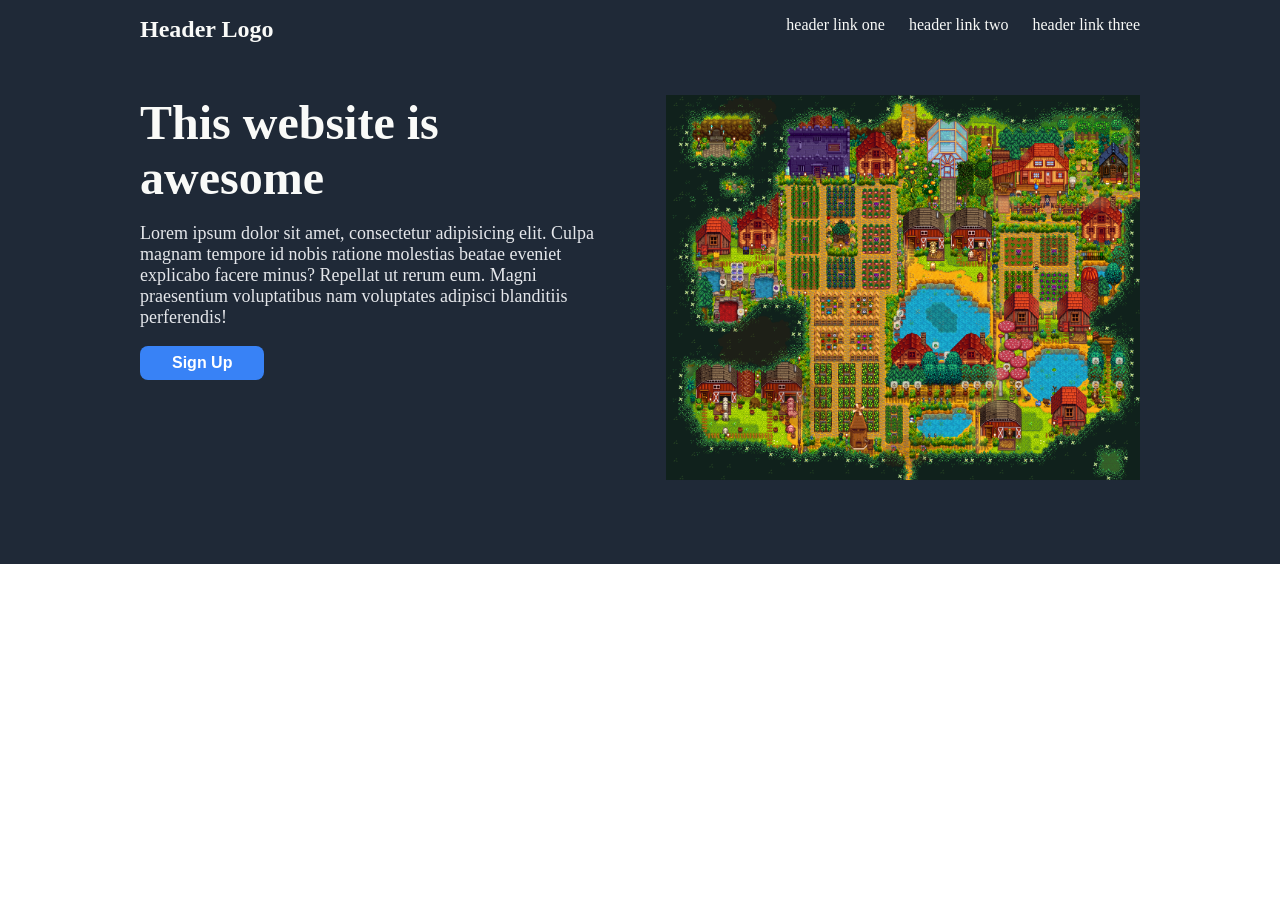
==== flex_project/index.html @ 589c04ae "first section done" ====
<!DOCTYPE html>
<html lang="en">
<head>
    <meta charset="UTF-8">
    <meta name="viewport" content="width=device-width, initial-scale=1.0">
    <title>Document</title>
    <link rel="stylesheet" href="./style.css">
</head>
<body>
    <!-- Header container -->
    <div class="header_container">
        <div class="header_wrapper">
            <div class="nav">
                <div class="logo">Header Logo</div>              
                <ul>
                    <li class="link">header link one</li>
                    <li class="link">header link two</li>
                    <li class="link">header link three</li>
                </ul>             
            </div>
            <div class="content">
                <div class="side_one">
                    <h1>This website is awesome</h1>
                    <p>Lorem ipsum dolor sit amet, consectetur adipisicing elit. Culpa magnam tempore id nobis ratione molestias beatae eveniet explicabo facere minus? Repellat ut rerum eum. Magni praesentium voluptatibus nam voluptates adipisci blanditiis perferendis!</p>
                    <button class="signup">Sign Up</button>
                </div>
                <div class="side_two">
                    <img src="./ADwtBc7.png" alt="" >
                </div>
            </div>
        </div>
    </div>

    <!-- Random information Container -->
     <div class="info_container">

     </div>

     <!-- Quote Container -->
      <div class="quote_container">

      </div>

      <!-- SignUp alert container-->
      <div class="alert_container">

      </div>

      <!-- Footer container-->
       <div class="footer">

       </div>

</body>
</html>
---- flex_project/style.css ----
body { 
    display: flex;
    flex-direction: column;
    height: 100vh;
    margin: 0;
    padding: 0;
    font-family: Roboto;
}
.header_container { 
    display: flex;
    /* outline: 2px solid red; */
    justify-content: center;
    background-color: #1F2937;
    padding-bottom: 80px;
}
.nav { 
    display: flex;
    justify-content: space-between;
    margin-top: 16px;

}
.content { 
    display: flex;
    gap: 52px;
}
ul { 
    margin: 0;
    padding: 0;
    display: flex;
    list-style: none;
    gap: 24px;
}
.header_wrapper { 
    width: 100%;
    max-width: 1000px;
    display: flex;
    flex-direction: column;
    gap: 52px;
    /* outline: 2px solid blue; */
}
.side_one , .side_two { 
    flex: 1;
}
.side_two img{ 
    width: 100%;
}
h1 { 
    margin: 0;
    font-size: 48px;
    color: #F9FAF8;
    font-weight: 900;
}
.logo { 
    font-size: 24px;
    color: #F9FAF8;
    font-weight: bold;
}
.side_one p { 
    font-size: 18px;
    color: #E5E7EB;
}
.signup {
    background-color: #3882F6;
    color: white;
    border: none;
    padding: 8px 32px;
    border-radius: 8px;
    font-size: 16px;
    font-weight: bold;
    cursor: pointer;
}
.link { 
    color: #F9FAF8;

}
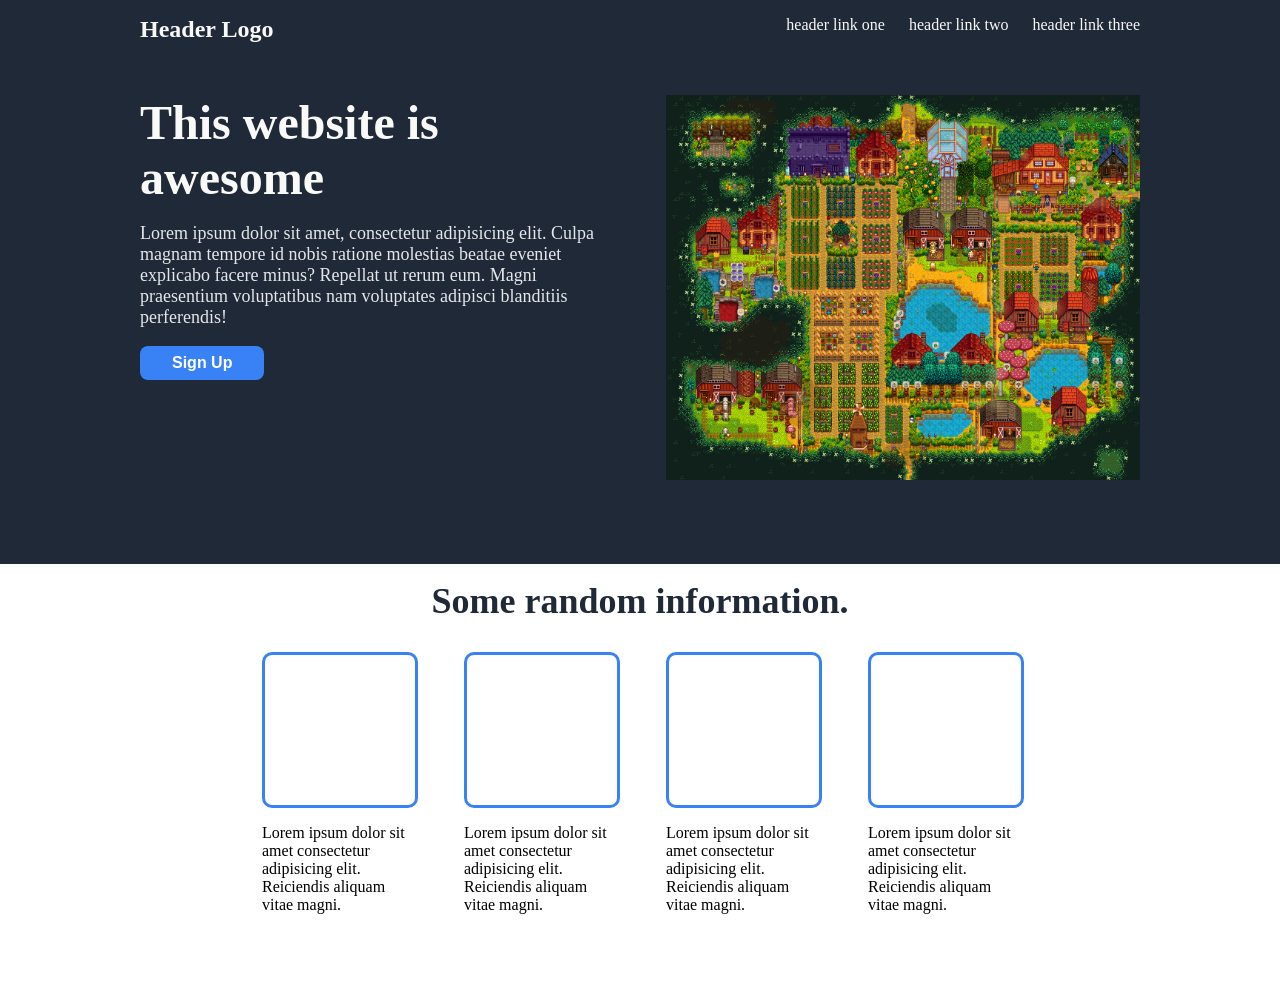
==== commit 11d72585: "second section done" ====
--- a/flex_project/index.html
+++ b/flex_project/index.html
@@ -33,7 +33,29 @@
 
     <!-- Random information Container -->
      <div class="info_container">
-
+        <div class="info_container_wrapper">
+            <div class="info_title">
+                Some random information.
+            </div>
+            <div class="info_cards">
+                <div class="card">
+                    <div class="card_box"></div>
+                    <p>Lorem ipsum dolor sit amet consectetur adipisicing elit. Reiciendis aliquam vitae magni.</p>
+                </div>
+                <div class="card">
+                    <div class="card_box"></div>
+                    <p>Lorem ipsum dolor sit amet consectetur adipisicing elit. Reiciendis aliquam vitae magni.</p>                    
+                </div>
+                <div class="card">
+                    <div class="card_box"></div>
+                    <p>Lorem ipsum dolor sit amet consectetur adipisicing elit. Reiciendis aliquam vitae magni.</p>                    
+                </div>
+                <div class="card">
+                    <div class="card_box"></div>
+                    <p>Lorem ipsum dolor sit amet consectetur adipisicing elit. Reiciendis aliquam vitae magni.</p>                    
+                </div>
+            </div>
+        </div>
      </div>
 
      <!-- Quote Container -->
--- a/flex_project/style.css
+++ b/flex_project/style.css
@@ -6,6 +6,8 @@
     padding: 0;
     font-family: Roboto;
 }
+/* Header Container */
+
 .header_container { 
     display: flex;
     /* outline: 2px solid red; */
@@ -73,3 +75,42 @@
     color: #F9FAF8;
 
 }
+/* Info Section */
+
+.info_container { 
+    display: flex;
+    justify-content: center;
+    /* outline: 2px solid red; */
+    padding-bottom: 60px;
+}
+.info_container_wrapper { 
+    display: flex;
+    flex-direction: column;
+    /* outline: 2px solid violet; */
+    width: 100%;
+    max-width: 1000px;
+    align-items: center;
+    gap: 30px;
+}
+.info_cards { 
+    display: flex;
+    gap: 52px;
+    flex-wrap: wrap;
+}
+.card_box { 
+    /* outline: 2px black; */
+    width: 100%;
+    aspect-ratio: 1;
+    border: 3px solid #3882f6;
+    border-radius: 10px;
+    
+} 
+.card { 
+    max-width: 150px;
+}
+.info_title { 
+    margin-top: 16px;
+    font-size: 36px;
+    color: #1F2937;
+    font-weight: 900;
+}
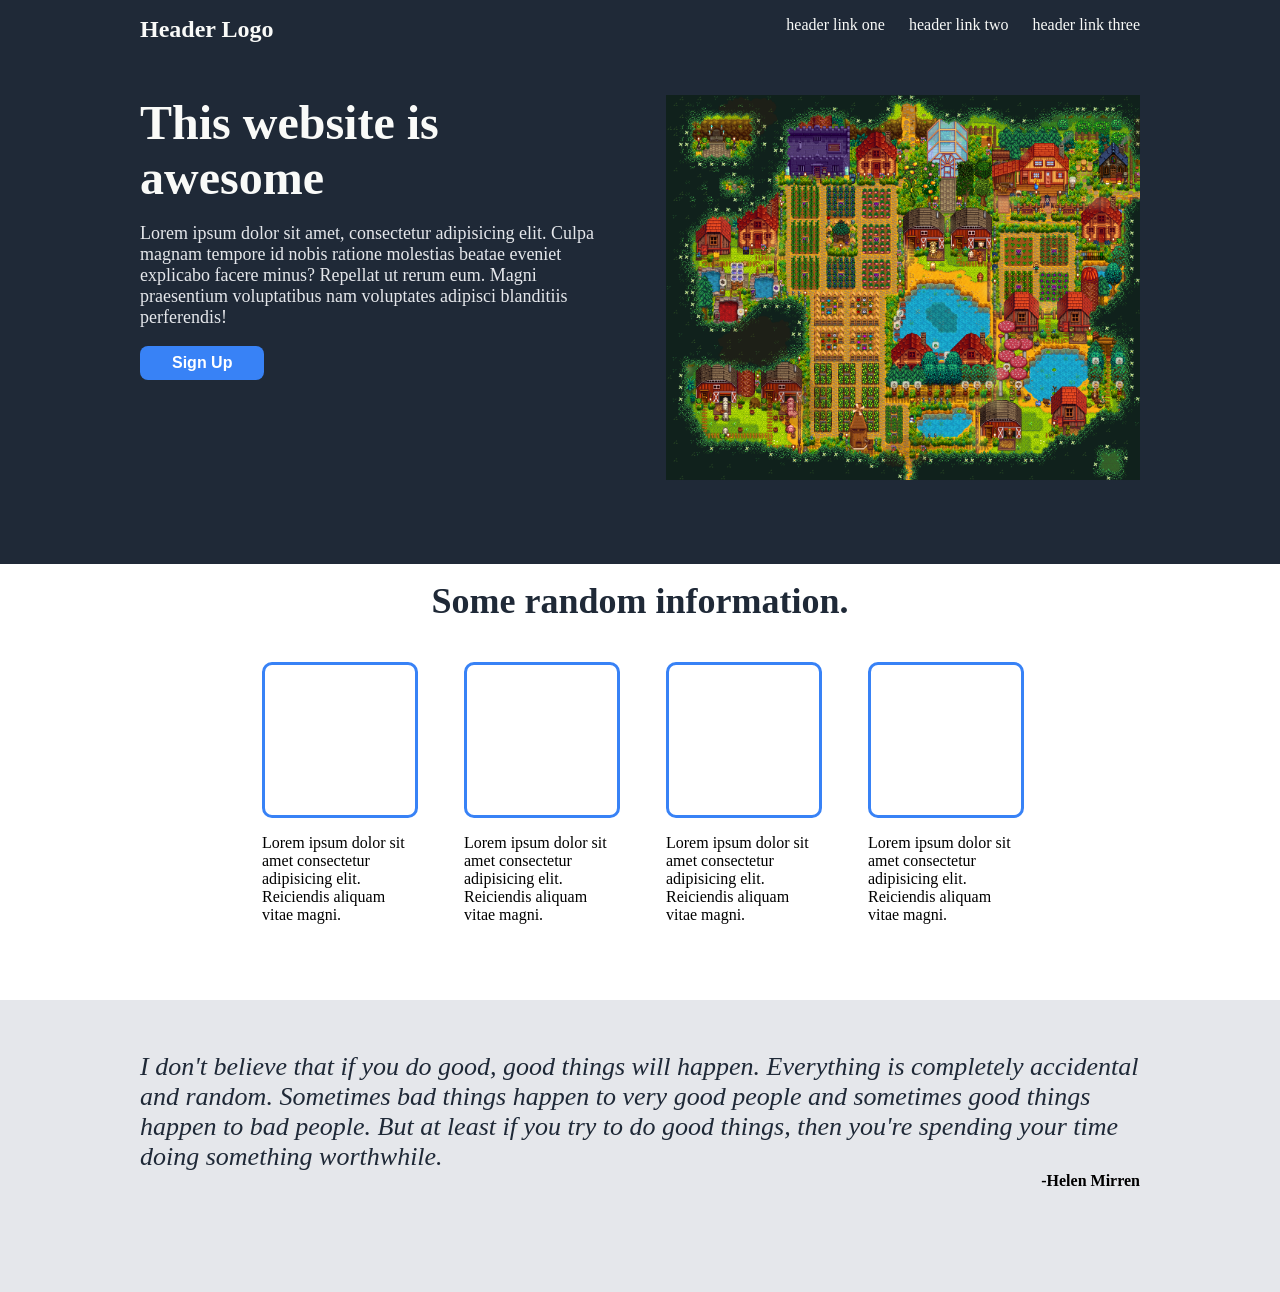
==== commit cdb17433: "third section done" ====
--- a/flex_project/index.html
+++ b/flex_project/index.html
@@ -60,7 +60,14 @@
 
      <!-- Quote Container -->
       <div class="quote_container">
-
+        <div class="quote_container_wrapper">
+            <div id="quote">
+                I don't believe that if you do good, good things will happen. Everything is completely accidental and random. Sometimes bad things happen to very good people and sometimes good things happen to bad people. But at least if you try to do good things, then you're spending your time doing something worthwhile.
+            </div>
+            <div id="quote_by">
+                -Helen Mirren
+            </div>
+        </div>
       </div>
 
       <!-- SignUp alert container-->
@@ -70,7 +77,6 @@
 
       <!-- Footer container-->
        <div class="footer">
-
        </div>
 
 </body>
--- a/flex_project/style.css
+++ b/flex_project/style.css
@@ -1,7 +1,7 @@
 body { 
     display: flex;
     flex-direction: column;
-    height: 100vh;
+    min-height: 100vh;
     margin: 0;
     padding: 0;
     font-family: Roboto;
@@ -90,7 +90,7 @@
     width: 100%;
     max-width: 1000px;
     align-items: center;
-    gap: 30px;
+    gap: 40px;
 }
 .info_cards { 
     display: flex;
@@ -106,11 +106,54 @@
     
 } 
 .card { 
-    max-width: 150px;
+    width: 150px;
 }
 .info_title { 
     margin-top: 16px;
     font-size: 36px;
     color: #1F2937;
     font-weight: 900;
-}+}
+
+
+/* Quote Container */
+
+.quote_container { 
+    display: flex;
+    justify-content: center;
+    /* outline: 2px solid red; */
+    background-color: #E5E7EB;
+    padding-bottom: 50px;
+}
+.quote_container_wrapper { 
+    display: flex;
+    flex-direction: column;
+    /* outline: 2px solid black; */
+    width: 100%;
+    max-width: 1000px;
+    flex-wrap: wrap;
+    padding: 52px;
+}
+#quote_by { 
+    align-self: flex-end;
+    font-weight: bold;
+}
+#quote { 
+    font-size: 26px;
+    color: #1F2937;
+    font-weight: 300;
+    font-style: italic;
+}
+
+
+
+
+
+
+
+
+
+
+
+
+
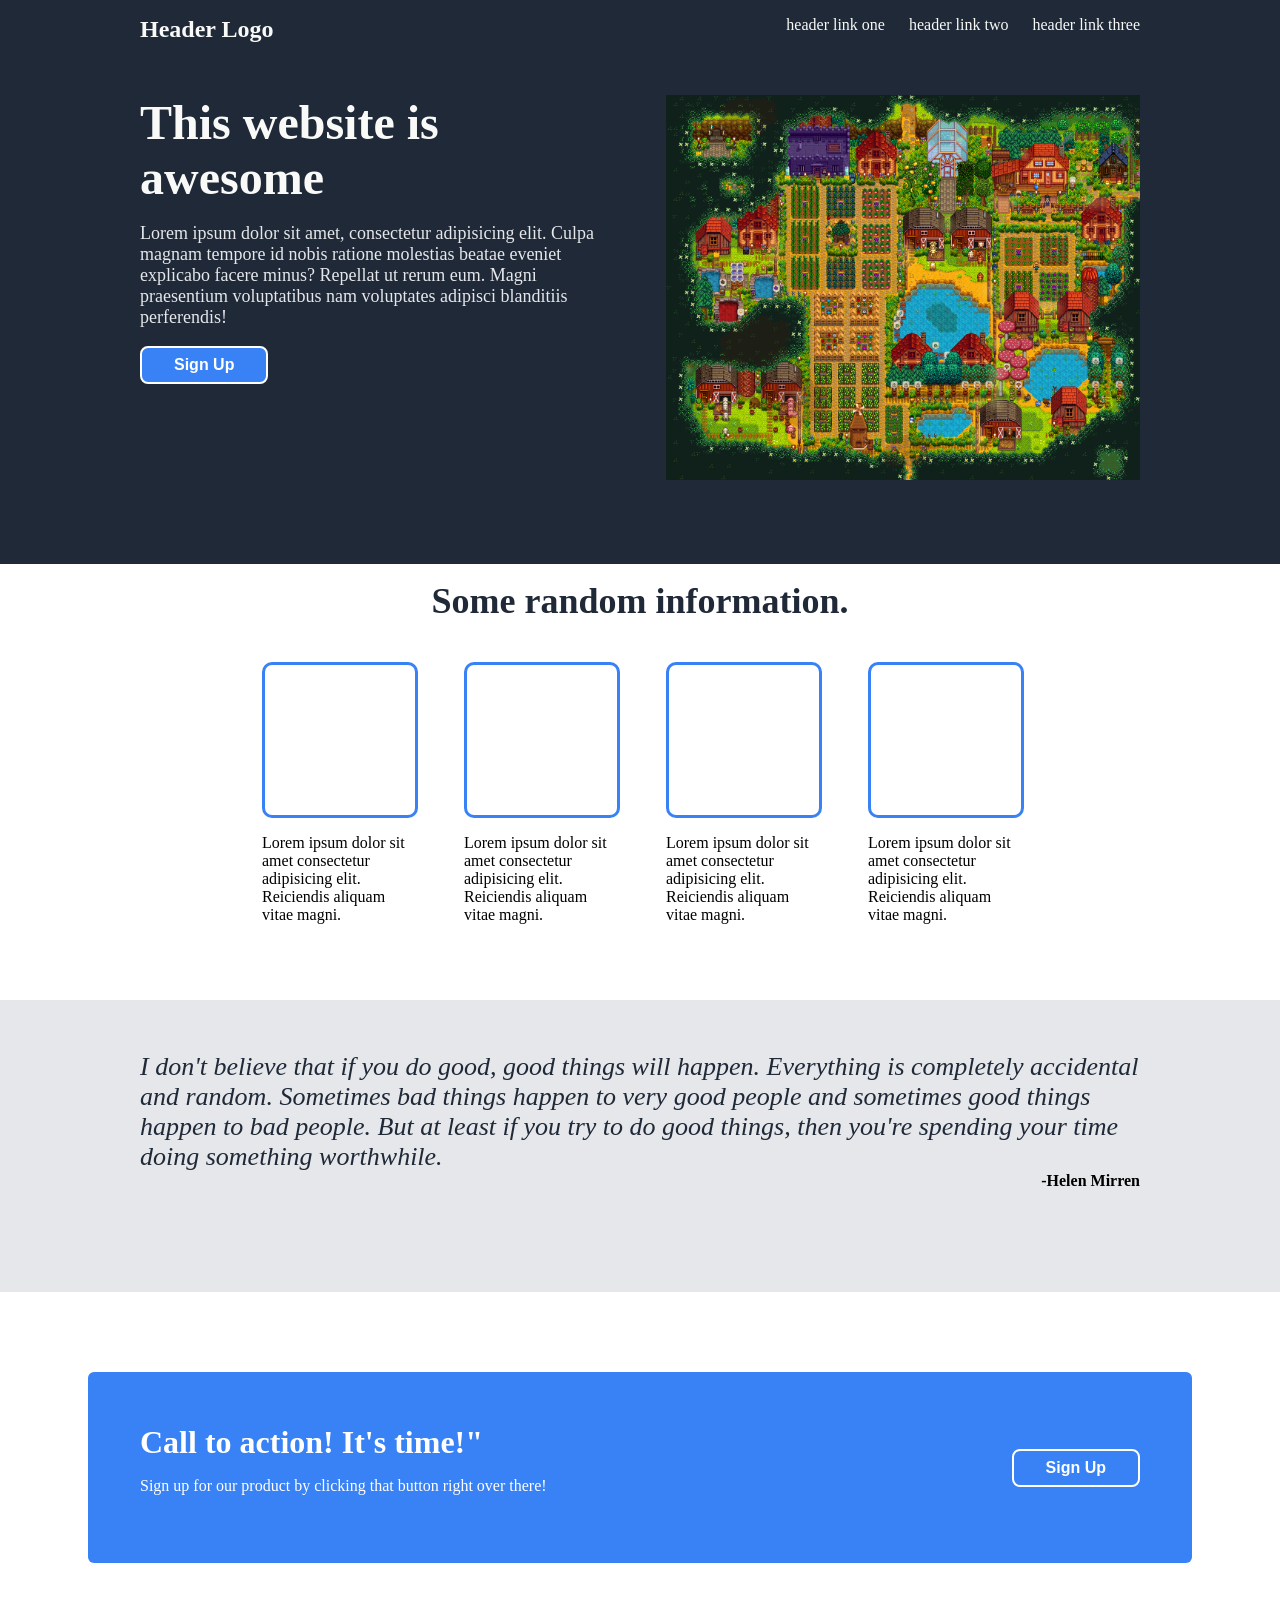
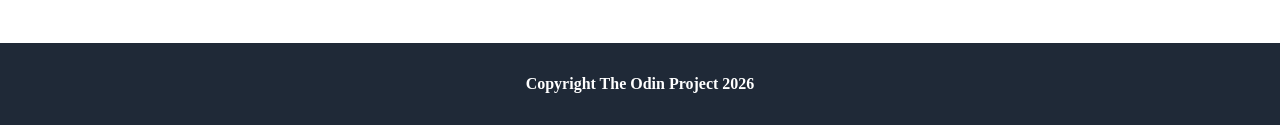
==== commit d0bb4723: "all section complete" ====
--- a/flex_project/index.html
+++ b/flex_project/index.html
@@ -72,11 +72,18 @@
 
       <!-- SignUp alert container-->
       <div class="alert_container">
-
+        <div class="alert_container_wrapper">
+            <div class="alert_side_one">
+                <h3>Call to action! It's time!"</h3>
+                <p>Sign up for our product by clicking that button right over there!</p>
+            </div>
+            <button class="signup">Sign Up</button>
+        </div>
       </div>
 
       <!-- Footer container-->
        <div class="footer">
+            <h4>Copyright The Odin Project 2026</h4>
        </div>
 
 </body>
--- a/flex_project/style.css
+++ b/flex_project/style.css
@@ -70,6 +70,7 @@
     font-size: 16px;
     font-weight: bold;
     cursor: pointer;
+    border: 2px solid white;
 }
 .link { 
     color: #F9FAF8;
@@ -145,15 +146,61 @@
     font-style: italic;
 }
 
-
-
-
-
-
-
-
-
-
-
-
-
+/* Alert Container */
+
+.alert_container { 
+    display: flex;
+    justify-content: center;
+    /* outline: 2px solid red; */
+    padding: 80px;
+
+}
+.alert_container_wrapper { 
+    display: flex;
+    align-items: center;
+    width: 100%;
+    max-width: 1000px;
+    /* outline: 2px solid black; */
+    justify-content: space-between;
+    background-color: #3882F6;
+    border-radius: 6px;
+    padding: 52px;
+}
+.alert_side_one { 
+    display: flex;
+    flex-direction: column;
+}
+h3 { 
+    margin: 0;
+    padding: 0;
+    font-weight: bold;
+    font-size: 32px;
+}
+.alert_side_one { 
+    color: white;
+}
+
+
+/* Footer Container */
+
+.footer { 
+    /* outline: 2px solid red; */
+    display: flex;
+    justify-content: center;
+    padding: 32px;
+    background-color: #1F2937;
+
+}
+h4 { 
+    margin: 0;
+    padding: 0;
+    color: white;
+}
+
+
+
+
+
+
+
+
